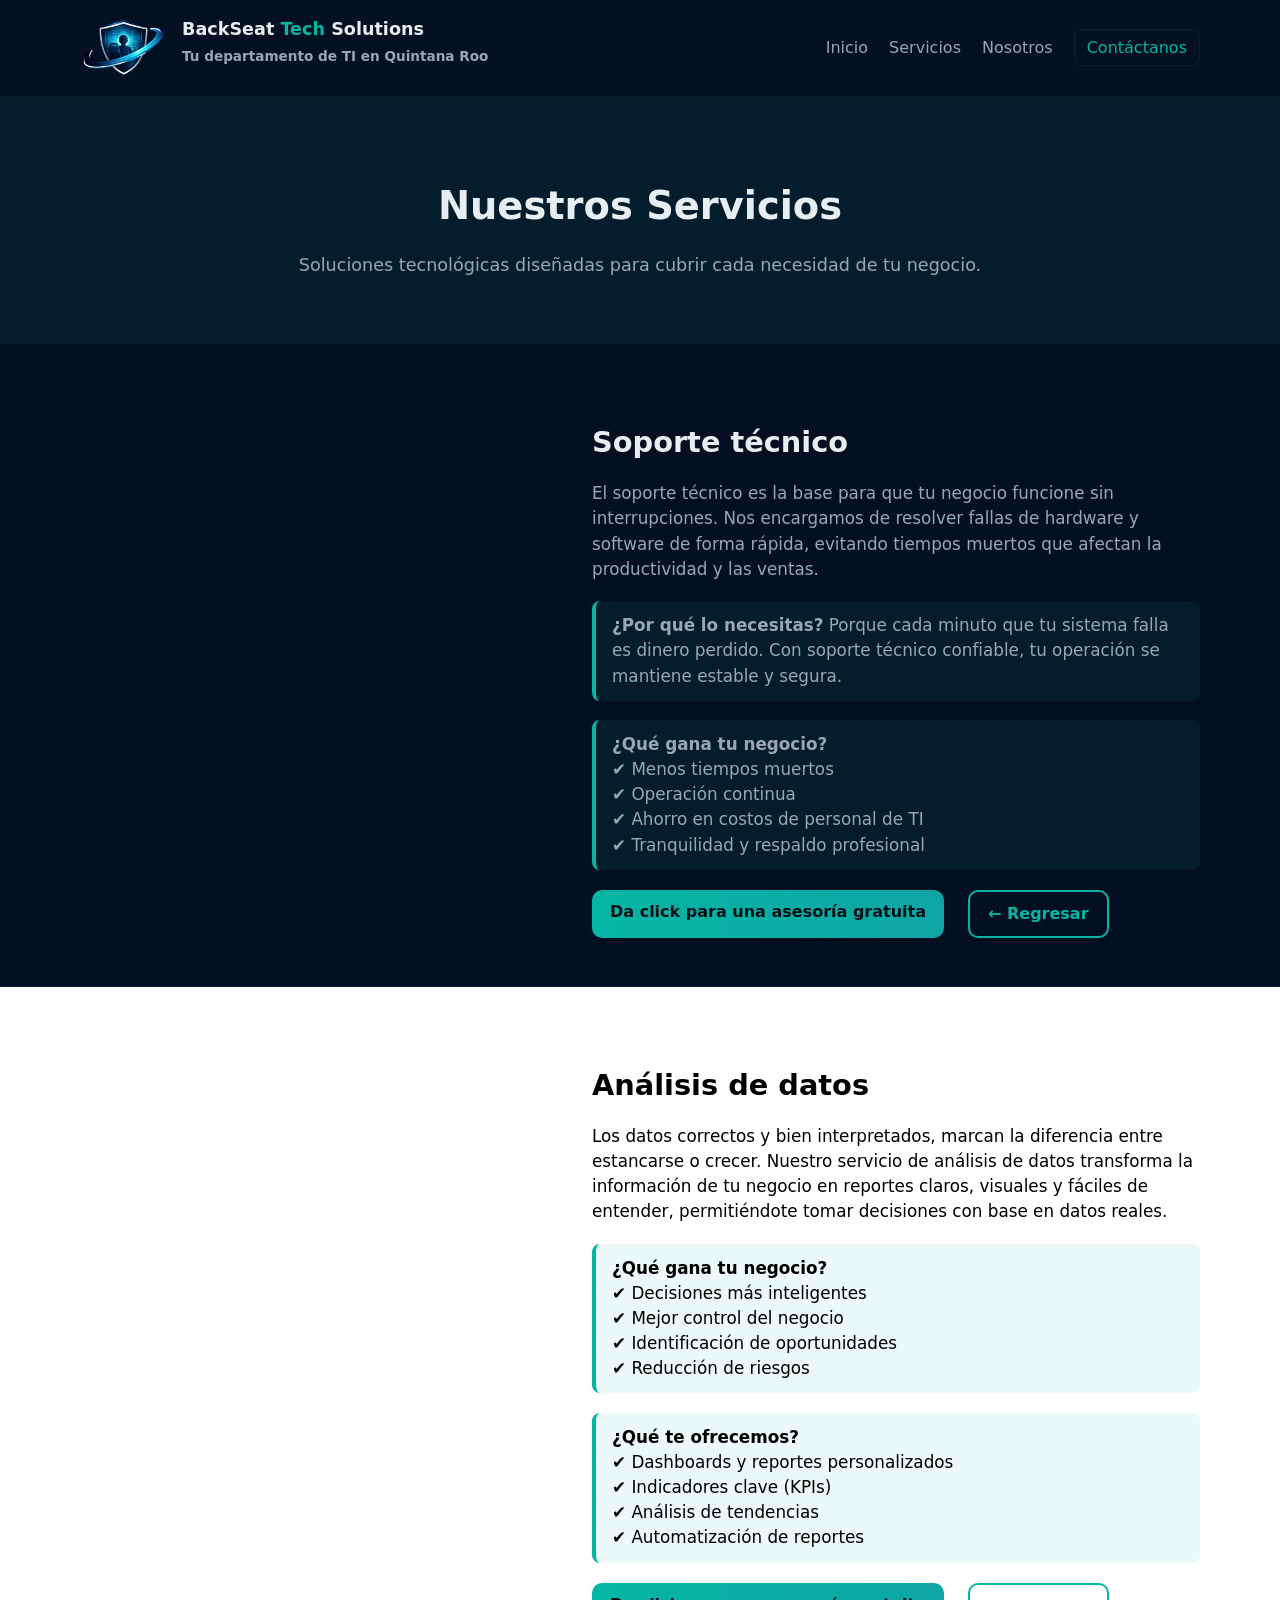
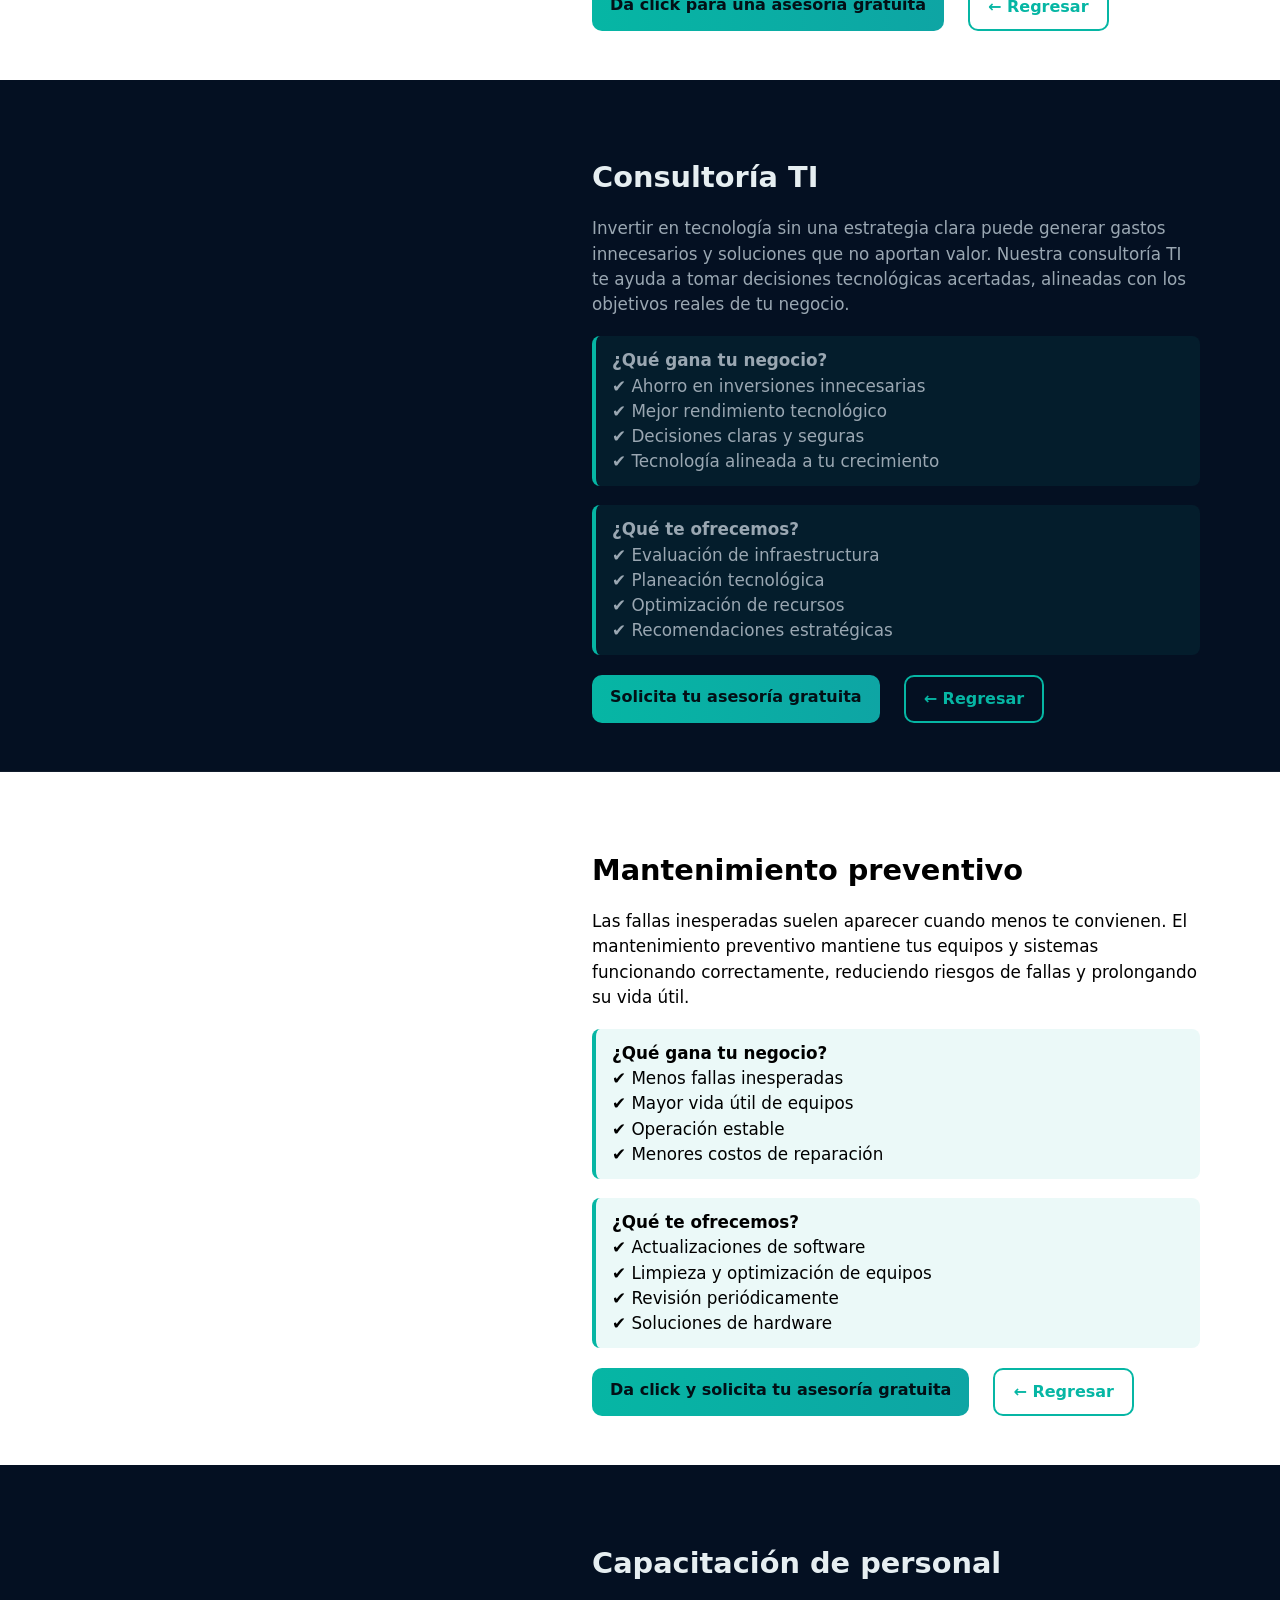
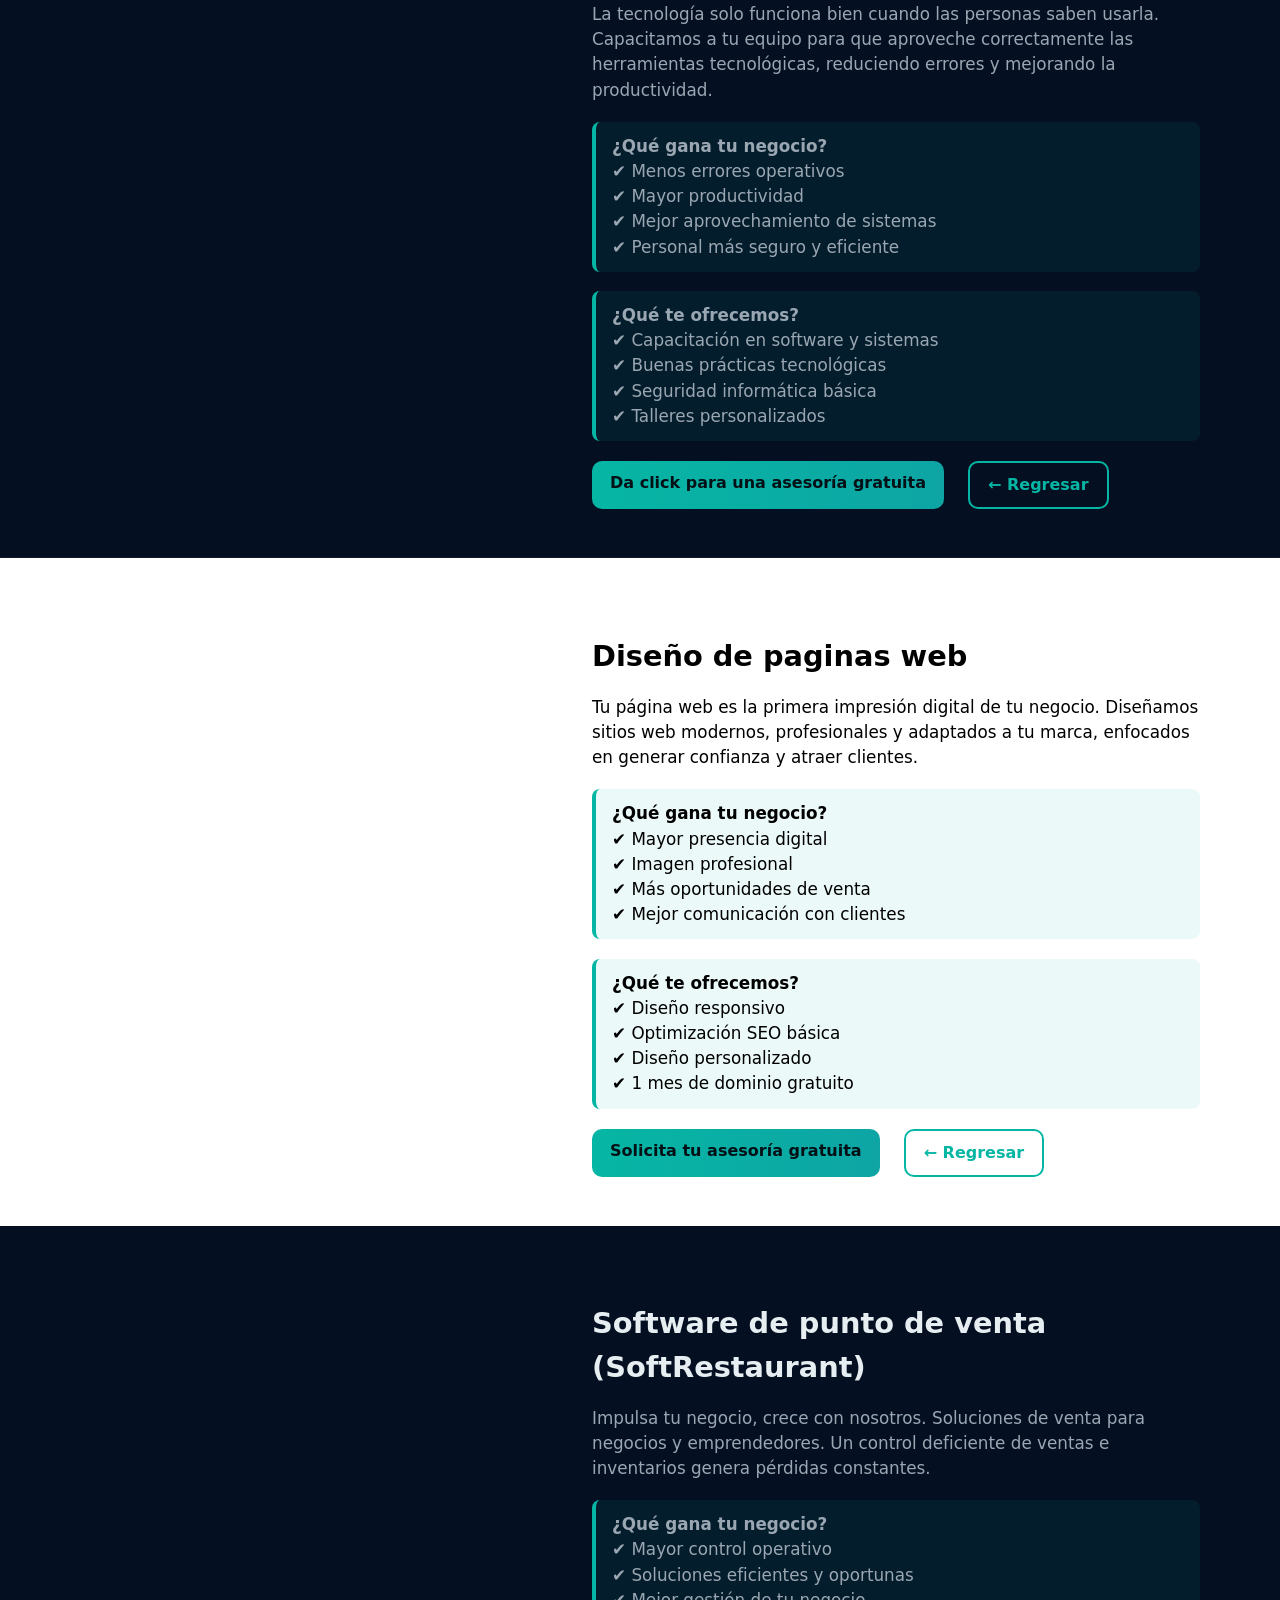
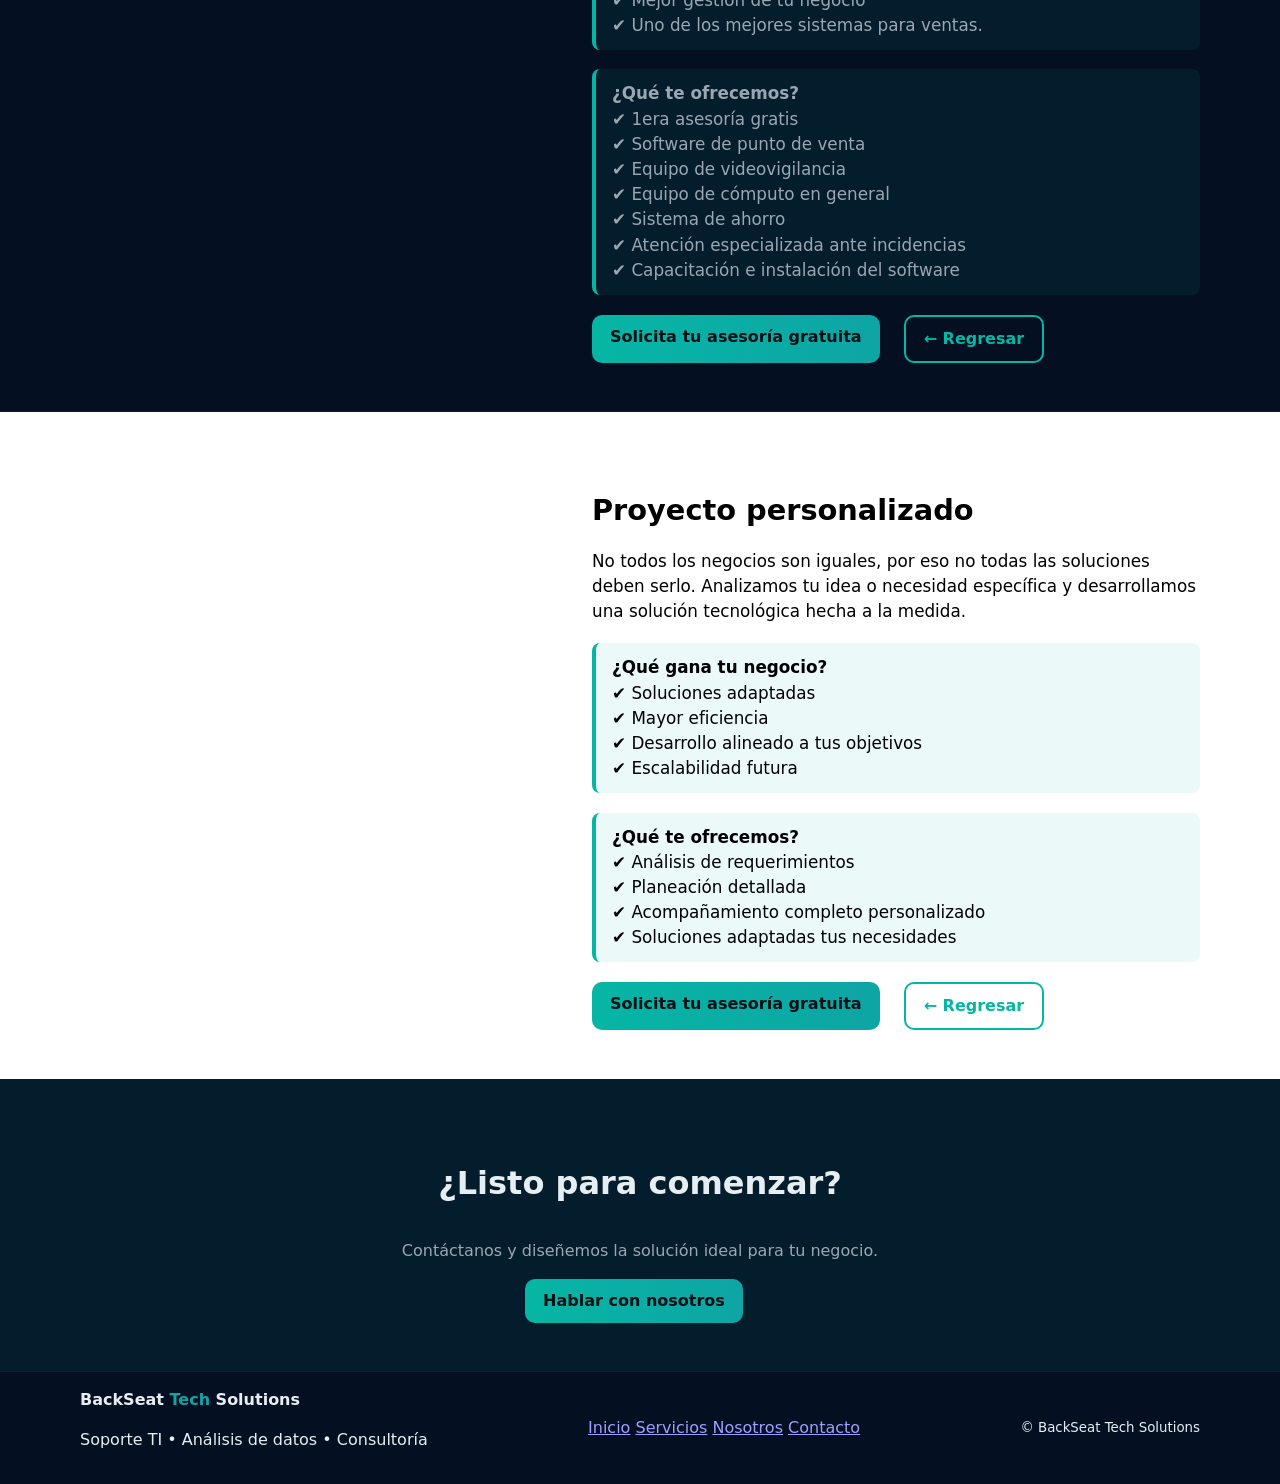
==== servicios.html @ 48ee7fc9 "Subiendo mi pagina web" ====
<!doctype html>
<html lang="es">
<head>
  <meta charset="utf-8" />
  <meta name="viewport" content="width=device-width,initial-scale=1" />
  <title>Servicios | J&B Tecnology Solutions</title>
  <meta name="description" content="Detalle de servicios de J&B Tecnology Solutions." />
  <link rel="stylesheet" href="styles.css" />
  <link rel="stylesheet" href="servicios.css" />
</head>

<body>
  <!-- HEADER (MISMO DISEÑO) -->
  <header class="site-header">
    <div class="container header-inner">
      <div class="logo">
        <img src="Images/Escudo3.png" alt="BackSeat Logo">
      </div>
      <div class="brand">
        <h1>BackSeat<span> Tech</span> Solutions</h1>
        <h3 class="tagline">Tu departamento de TI en Quintana Roo</h3>
      </div>

      <nav class="main-nav">
        <a href="index.html">Inicio</a>
        <a href="index.html#servicios">Servicios</a>
        <a href="index.html#sobre-nosotros">Nosotros</a>
        <a href="index.html#contacto" class="cta">Contáctanos</a>
      </nav>
    </div>
  </header>

  <main>
    <!-- HERO SIMPLE -->
    <section class="services-hero">
      <div class="container">
        <h2>Nuestros Servicios</h2>
        <p>Soluciones tecnológicas diseñadas para cubrir cada necesidad de tu negocio.</p>
      </div>
    </section>

    <!-- SERVICIO -->
    <section id="soporte" class="service-detail">
      <div class="container service-grid">
        <video autoplay muted loop>
          <source src="Images/SO.mp4" type="video/mp4">
        </video>
        <div>
          <h3>Soporte técnico</h3>
          <p>
            El soporte técnico es la base para que tu negocio funcione sin interrupciones.
            Nos encargamos de resolver fallas de hardware y software de forma rápida,
            evitando tiempos muertos que afectan la productividad y las ventas.
          </p>

          <p class="service-benefit">
           <strong>¿Por qué lo necesitas?</strong>  
            Porque cada minuto que tu sistema falla es dinero perdido. Con soporte técnico
            confiable, tu operación se mantiene estable y segura.
          </p>

          <p class="service-benefit">
           <strong>¿Qué gana tu negocio?</strong><br>
            ✔ Menos tiempos muertos<br>
            ✔ Operación continua<br>
            ✔ Ahorro en costos de personal de TI<br>
            ✔ Tranquilidad y respaldo profesional
          </p>

          <div class="service-buttons">
          <a href="https://wa.me/529981968161?text=Hola%20vi%20su%20página%20y%20me%20interesa%20el%20servicio%20de%20Soporte%20TI" class="btn primary">
           Da click para una asesoría gratuita
          </a>

          <a href="index.html#servicios" class="btn secondary">
           ← Regresar
          </a>
          </div>
        </div>
      </div>
    </section>

    <section id="analisis" class="service-detail alt">
      <div class="container service-grid">
        <video autoplay muted loop>
          <source src="Images/A.mp4" type="video/mp4">
        </video>
        <div>
          <h3>Análisis de datos</h3>
          <p class="service-highlight">
            Los datos correctos y bien interpretados, marcan la diferencia entre
            estancarse o crecer. Nuestro servicio de análisis de datos transforma la información de tu negocio
           en reportes claros, visuales y fáciles de entender, permitiéndote tomar
           decisiones con base en datos reales.
          </p>

          <p class="service-benefit">
           <strong>¿Qué gana tu negocio?</strong><br>
           ✔ Decisiones más inteligentes<br>
           ✔ Mejor control del negocio<br>
           ✔ Identificación de oportunidades<br>
           ✔ Reducción de riesgos
          </p>

          <p class="service-benefit">
           <strong>¿Qué te ofrecemos?</strong><br>
           ✔ Dashboards y reportes personalizados<br>
           ✔ Indicadores clave (KPIs)<br>
           ✔ Análisis de tendencias<br>
           ✔ Automatización de reportes
          </p>

          <div class="service-buttons">
          <a href="https://wa.me/529981968161?text=Hola%20vi%20su%20página%20y%20me%20interesa%20el%20servicio%20de%20Analisis%20de%20Datos" class="btn primary">
           Da click para una asesoría gratuita
          </a>

          <a href="index.html#servicios" class="btn secondary">
            ← Regresar
          </a>
          </div>
        </div>
      </div>
    </section>

    <section id="consultoria" class="service-detail ">
      <div class="container service-grid">
        <video autoplay muted loop>
          <source src="Images/CO.mp4" type="video/mp4">
        </video>
        <div>
          <h3>Consultoría TI</h3>
          <p>
            Invertir en tecnología sin una estrategia clara puede generar gastos
            innecesarios y soluciones que no aportan valor. Nuestra consultoría TI te ayuda a tomar decisiones tecnológicas acertadas,
            alineadas con los objetivos reales de tu negocio.
          </p>

          <p class="service-benefit">
            <strong>¿Qué gana tu negocio?</strong><br>
            ✔ Ahorro en inversiones innecesarias<br>
            ✔ Mejor rendimiento tecnológico<br>
            ✔ Decisiones claras y seguras<br>
            ✔ Tecnología alineada a tu crecimiento
          </p>

          <p class="service-benefit">
           <strong>¿Qué te ofrecemos?</strong><br>
           ✔ Evaluación de infraestructura<br>
           ✔ Planeación tecnológica<br>
           ✔ Optimización de recursos<br>
           ✔ Recomendaciones estratégicas
          </p>

          <div class="service-buttons">
          <a href="https://wa.me/529981968161?text=Hola%20vi%20su%20página%20y%20me%20interesa%20el%20servicio%20de%20Consultoria%20TI" class="btn primary">
           Solicita tu asesoría gratuita
          </a>

          <a href="index.html#servicios" class="btn secondary">
            ← Regresar
          </a>
          </div>

        </div>
      </div>
    </section>

    <section id="mantenimiento" class="service-detail alt">
      <div class="container service-grid">
        <video autoplay muted loop>
          <source src="Images/M.mp4" type="video/mp4">
        </video>
        <div>
          <h3>Mantenimiento preventivo</h3>
          <p class="service-highlight">
           Las fallas inesperadas suelen aparecer cuando menos te convienen. El mantenimiento preventivo mantiene tus equipos y sistemas funcionando
           correctamente, reduciendo riesgos de fallas y prolongando su vida útil.
          </p>

          <p class="service-benefit">
           <strong>¿Qué gana tu negocio?</strong><br>
           ✔ Menos fallas inesperadas<br>
           ✔ Mayor vida útil de equipos<br>
           ✔ Operación estable<br>
           ✔ Menores costos de reparación
          </p>

          <p class="service-benefit">
           <strong>¿Qué te ofrecemos?</strong><br>
           ✔ Actualizaciones de software<br>
           ✔ Limpieza y optimización de equipos<br>
           ✔ Revisión periódicamente<br>
           ✔ Soluciones de hardware
          </p>

          <div class="service-buttons">
          <a href="https://wa.me/529981968161?text=Hola%20vi%20su%20página%20y%20me%20interesa%20el%20servicio%20de%20Mantenimiento" class="btn primary">
           Da click y solicita tu asesoría gratuita
          </a>

          <a href="index.html#servicios" class="btn secondary">
            ← Regresar
          </a>
          </div>
        </div>
      </div>
    </section>

    <section id="personal" class="service-detail">
      <div class="container service-grid">
        <video autoplay muted loop>
          <source src="Images/C.mp4" type="video/mp4">
        </video>
        <div>
          <h3>Capacitación de personal</h3>
          <p>
            La tecnología solo funciona bien cuando las personas saben usarla. Capacitamos a tu equipo para que aproveche correctamente las herramientas
            tecnológicas, reduciendo errores y mejorando la productividad.
          </p>
          
          <p class="service-benefit">
           <strong>¿Qué gana tu negocio?</strong><br>
           ✔ Menos errores operativos<br>
           ✔ Mayor productividad<br>
           ✔ Mejor aprovechamiento de sistemas<br>
           ✔ Personal más seguro y eficiente
          </p>

          <p class="service-benefit">
           <strong>¿Qué te ofrecemos?</strong><br>
           ✔ Capacitación en software y sistemas<br>
           ✔ Buenas prácticas tecnológicas<br>
           ✔ Seguridad informática básica<br>
           ✔ Talleres personalizados
          </p>

          <div class="service-buttons">
          <a href="https://wa.me/529981968161?text=Hola%20vi%20su%20página%20y%20me%20interesa%20el%20servicio%20de%20Capacitacion%20de%20Personal" class="btn primary">
           Da click para una asesoría gratuita
          </a>

          <a href="index.html#servicios" class="btn secondary">
            ← Regresar
          </a>

          </div>

        </div>
      </div>
    </section>

    <section id="web" class="service-detail alt">
      <div class="container service-grid">
        <video autoplay muted loop>
          <source src="Images/PW.mp4" type="video/mp4">
        </video>
        <div>
          <h3>Diseño de paginas web</h3>
          <p>
            Tu página web es la primera impresión digital de tu negocio. Diseñamos sitios web modernos, profesionales y adaptados a tu marca,
            enfocados en generar confianza y atraer clientes.
          </p>

          <p class="service-benefit">
           <strong>¿Qué gana tu negocio?</strong><br>
           ✔ Mayor presencia digital<br>
           ✔ Imagen profesional<br>
           ✔ Más oportunidades de venta<br>
           ✔ Mejor comunicación con clientes
          </p>

          <p class="service-benefit">
           <strong>¿Qué te ofrecemos?</strong><br>
           ✔ Diseño responsivo<br>
           ✔ Optimización SEO básica<br>
           ✔ Diseño personalizado<br>
           ✔ 1 mes de dominio gratuito
          </p>

          <div class="service-buttons">
          <a href="https://wa.me/529981968161?text=Hola%20vi%20su%20página%20y%20me%20interesa%20el%20servicio%20de%20Diseño%20Web" class="btn primary">
           Solicita tu asesoría gratuita
          </a>

          <a href="index.html#servicios" class="btn secondary">
            ← Regresar
          </a>
          </div>
          
        </div>
      </div>
    </section>

    <section id="softrestaurant" class="service-detail">
      <div class="container service-grid">
        <video autoplay muted loop>
          <source src="Images/S.mp4" type="video/mp4">
        </video>
        <div>
          <h3>Software de punto de venta (SoftRestaurant)</h3>
          <p>
            Impulsa tu negocio, crece con nosotros. Soluciones de venta para negocios y emprendedores.
            Un control deficiente de ventas e inventarios genera pérdidas constantes.
          </p>

          <p class="service-benefit">
           <strong>¿Qué gana tu negocio?</strong><br>
           ✔ Mayor control operativo<br>
           ✔ Soluciones eficientes y oportunas<br>
           ✔ Mejor gestión de tu negocio<br>
           ✔ Uno de los mejores sistemas para ventas.
          </p>

          <p class="service-benefit">
           <strong>¿Qué te ofrecemos?</strong><br>
           ✔ 1era asesoría gratis<br>
           ✔ Software de punto de venta<br>
           ✔ Equipo de videovigilancia<br>
           ✔ Equipo de cómputo en general<br>
           ✔ Sistema de ahorro<br>
           ✔ Atención especializada ante incidencias<br>
           ✔ Capacitación e instalación del software
          </p>

          <div class="service-buttons">
          <a href="https://wa.me/529981968161?text=Hola%20vi%20su%20página%20y%20me%20interesa%20el%20servicio%20de%20SoftRestaurant" class="btn primary">
            Solicita tu asesoría gratuita
          </a>

          <a href="index.html#servicios" class="btn secondary">
            ← Regresar
          </a>
          </div>


          
        </div>
      </div>
    </section>

    <section id="proyecto" class="service-detail alt">
      <div class="container service-grid">
        <video autoplay muted loop>
          <source src="Images/PP.mp4" type="video/mp4">
        </video>
        <div>
          <h3>Proyecto personalizado</h3>
          <p>
            No todos los negocios son iguales, por eso no todas las soluciones deben serlo. 
            Analizamos tu idea o necesidad específica y desarrollamos una solución
            tecnológica hecha a la medida.
          </p>

          <p class="service-benefit">
           <strong>¿Qué gana tu negocio?</strong><br>
           ✔ Soluciones adaptadas<br>
           ✔ Mayor eficiencia<br>
           ✔ Desarrollo alineado a tus objetivos<br>
           ✔ Escalabilidad futura
          </p>

          <p class="service-benefit">
           <strong>¿Qué te ofrecemos?</strong><br>
           ✔ Análisis de requerimientos<br>
           ✔ Planeación detallada<br>
           ✔ Acompañamiento completo personalizado<br>
           ✔ Soluciones adaptadas tus necesidades
          </p>

          <div class="service-buttons">
          <a href="https://wa.me/529981968161?text=Hola%20vi%20su%20página%20y%20me%20interesa%20el%20servicio%20de%20Proyecto%20Personalizado" class="btn primary">
           Solicita tu asesoría gratuita
          </a>

          <a href="index.html#servicios" class="btn secondary">
            ← Regresar
          </a>
          </div>
          
        </div>
      </div>
    </section>

    <!-- Puedes seguir copiando esta estructura para los demás servicios -->

    <section class="cta-final">
      <div class="container">
        <h3>¿Listo para comenzar?</h3>
        <p>Contáctanos y diseñemos la solución ideal para tu negocio.</p>
        <a href="index.html#contacto" class="btn primary">Hablar con nosotros</a>
      </div>
    </section>
  </main>

  <!-- FOOTER -->
  <footer class="site-footer">
    <div class="container footer-grid">
      <div>
        <strong>BackSeat <span class="word">Tech</span> Solutions</strong>
        <p>Soporte TI • Análisis de datos • Consultoría</p>
      </div>
      <nav>
        <a href="index.html">Inicio</a>
        <a href="index.html#servicios">Servicios</a>
        <a href="index.html#sobre-nosotros">Nosotros</a>
        <a href="index.html#contacto">Contacto</a>
      </nav>
      <small>© <span id="year"></span> BackSeat Tech Solutions</small>
    </div>
  </footer>

  <script src="scripts.js"></script>
</body>
</html>
---- styles.css ----
:root{
  --bg: #0b1220;
  --muted: #9aa7b2;
  --accent: #06b6a4;
  --accent-2: #0ea5a4;
  --card: #071022;
  --glass: rgba(255,255,255,0.05);
  --max-width: 1120px;
  --radius: 12px;
  --gap: 1.25rem;
  font-family: Inter, ui-sans-serif, system-ui, -apple-system, "Segoe UI", Roboto;
  color-scheme: dark;
}

*{box-sizing:border-box}
html,body{height:100%}
body{
  margin:0;
  background: #041022;
  color:#e6eef1;
  line-height:1.5;
}

.container{
  width:min(94%,var(--max-width));
  margin:0 auto;
}


/* HEADER */
.site-header{
  position:sticky;
  top:0; z-index:50;
  backdrop-filter:blur(6px);
  background:rgba(7,16,34,0.5);
  border-bottom:1px solid rgba(255,255,255,0.03);
}
.header-inner{
  display:flex; 
  align-items:center;
  padding:1rem 0;
  gap: 12px;
}



.brand{
  display:flex;
  flex-direction:column;
  justify-content:center;
}
.brand h1{margin:0;font-size:1.1rem}
.brand h1 span{color:var(--accent)}
.tagline{margin-top:4px;color:var(--muted);font-size:0.85rem}

.logo img{
  width: 90px;      /* tamaño del logo */
  height: auto;
  display: block;
}

.logo{
  display: flex;
  align-items: center;
}
.brand{
  display:flex;
  flex-direction:column;
  justify-content:center;
}

/* NAV */
.main-nav{
  margin-left: auto;
}
.main-nav a{
  color:var(--muted);
  text-decoration:none;
  margin-left:1rem;
  font-size:1rem;
  transition: all 0.25s ease;
}
.main-nav a.cta{
  padding:8px 12px; border-radius:8px;
  border:1px solid rgba(255,255,255,0.06);
  color:var(--accent);
  transition: all 0.25s ease;
}
.main-nav a:hover{
  color: var(--accent);
  transform: translateY(-1px);
}
.main-nav a.cta:hover{
  background: linear-gradient(90deg,var(--accent),var(--accent-2));
  color:#031016;
  border-color: transparent;
  transform: translateY(-2px);
  box-shadow: 0 8px 20px rgba(6,182,164,0.35);
}

/* HERO */


.hero{
  position:relative;
  height:85vh;
  display:flex;
  align-items:center;
  justify-content:center;
  overflow:hidden;
  border-bottom:1px solid rgba(255,255,255,0.05);
}



.hero-image {
  position: absolute;
  top: 0;
  left: 0;
  width: 100%;
  height: 100%;
  object-fit: cover;
  z-index: -1;
  filter: brightness(0.45);
}

/* CUADRO TRANSPARENTE */
.hero-center{
  display:flex;
  justify-content:center;
  width:100%;
}

.hero-box{
  max-width:650px;
  padding:2rem;
  background:rgba(0,0,0,0.35);
  backdrop-filter:blur(10px);
  border-radius:16px;
  border:1px solid rgba(255,255,255,0.08);
  text-align:center;
}

.hero-box h2{
  font-size:2.2rem;
  margin:0 0 1rem;
}

.hero-box p{
  color:var(--muted);
  font-size:1.2rem;
  margin-bottom:1.5rem;
}

/* BOTONES */
.btn{
  padding:10px 18px;
  border-radius:10px;
  text-decoration:none;
  font-weight:600;
  cursor:pointer;
  display:inline-block;
  transition: all 0.25s ease;
}

.btn.primary{
  background:linear-gradient(90deg,var(--accent),var(--accent-2));
  color:#031016;
  margin-right:0.75rem;
}

.btn.ghost{
  background:transparent;
  border:1px solid rgba(255,255,255,0.15);
  color:var(--muted);
}

/* HOVER BOTÓN PRINCIPAL */
.btn.primary:hover{
  transform: translateY(-3px) scale(1.03);
  box-shadow: 0 10px 25px rgba(6,182,164,0.35);
}

/* HOVER BOTÓN GHOST */
.btn.ghost:hover{
  transform: translateY(-3px);
  border-color: white;
  color: white;
  background: rgba(255,255,255,0.05);
}

/* SECCIONES GENERALES */
.section{
  padding:1.25rem 0;border-top:0px solid rgba(255,255,255,0.02)
}
.section-title{
  font-size:1.7rem;margin-bottom:0.25rem
}
.section-lead{
  color:var(--muted);margin-bottom:1.5rem
}




/* CARDS */

.cards-grid{
  
  display:grid;
  grid-template-columns:repeat(auto-fit,minmax(220px,1fr));
  gap:1rem;
}
.card{
  background:rgba(255,255,255,0.03);
  padding:1rem; border-radius:12px;
  border:1px solid rgba(255,255,255,0.05);
}
.card p{
  color:var(--muted)
}

.card-image{
  width: 100%;
  height: 140px;          /* espacio reservado para la imagen */
  background: rgba(255,255,255,0.04);
  border-radius: 8px;
  margin-bottom: 0.75rem;
  overflow: hidden;
}

.card-image img{
  width: 100%;
  height: 100%;
  object-fit: cover;
}

/* BOTÓN EN TARJETAS */
.btn-card{
  padding:8px 14px;
  border-radius:8px;
  font-size:0.9rem;
  font-weight:600;
  text-decoration:none;
  border:1px solid rgba(255,255,255,0.15);
  color:white;
  background:transparent;
  transition:all 0.2s ease;
  display:inline-flex;
  align-items:center;
  justify-content:center;
}
.btn-card:hover{
  background: linear-gradient(90deg,var(--accent),var(--accent-2));
  color:#031016;
  border-color: transparent;
}

.card-buttons{
  display:flex;
  gap:10px;
  margin-top:10px;
}


.card{
  transition:transform .25s ease, box-shadow .25s ease;
}

.card:hover{
  transform:translateY(-6px);
  box-shadow:0 12px 30px rgba(0,0,0,.35);
}

#loader{
  position:fixed;
  top:0;
  left:0;
  width:100%;
  height:100%;
  background:#0b0b0b;
  display:flex;
  justify-content:center;
  align-items:center;
  z-index:9999;
  transition:opacity 0.8s ease;
}

#loader.hidden{
  opacity:0;
  pointer-events:none;
}

#loader-canvas{
  width:100%;
  height:100%;
}





/* ABOUT */
.about{
    background-color: white;
    color: black;
    padding-left: 2rem;
    padding-right: 2rem;
    display: flex;
    flex-direction: column;
    gap: 40px;
}


.izq{
    width: 100%;
}

.izq img{
    width: 400%;
    max-width: 450px;
    height: auto;
    border-radius: 12px;
    object-fit: cover;
}

.about-text {
    
    width: 100%;     
    color: black;
    font-size: 1.3rem;
    line-height: 1.6;
    text-align: justify;

}
.about-grid{
    display:grid;
    grid-template-columns:1fr 2fr;
    gap:20rem;
    align-items: right;
}
.cta-box{
  color: white;
  background:var(--card);
  padding:1rem;
  border-radius:12px;
  border:1px solid rgba(255, 255, 255, 0.916);
}

/* VALUES */
.values{
  background-color: white;
  color: black;
}

.title{
  text-align: center;
  color: black;

}

.values-grid {
  display: grid;
  grid-template-columns: repeat(auto-fill, minmax(220px, 1fr));
  gap: 30px;
  margin-top: 30px;
}

.value-item {
  text-align: justify;
  padding: 20px;
}

.icon-circle {
  width: 110px;
  height: 110px;
  border-radius: 100%;
  overflow: hidden;
  margin: 0 auto 15px auto;
  display: flex;
  justify-content: center;
  align-items: center;
  background: #e5e5e5; /* color de fondo del círculo */
  box-shadow: 0 0 10px rgba(0,0,0,0.15);
}

.icon-circle img {
  width: 70%;
  height: 70%;
  object-fit: contain;
}

.values-grid p {
  text-align: center;
  font-size: 20px;
  line-height: 1.4;
}

/* CONTACT */
.contact-grid{
  display:grid;
  grid-template-columns:1fr 420px;
  gap:1.2rem;
}

.contact-info p{
  margin-bottom: 25px;
}  

.contact-list {
  margin-bottom: 25px;  /* Aumenta espacio debajo de Email/WhatsApp/Ubicación */
  padding-left: 0;     /* quita padding por defecto */
  margin-left: 0;  
}
.contact-list li {
  color: var(--muted);
  display: flex;
  align-items: center;
  gap: 8px; /* espacio entre ícono y texto */
  margin-bottom: 10px;
  list-style: none;    /* quita cualquier viñeta oculta */
  padding-left: 0;     
  margin-left: 0;
}

.contact-list .icon {
  width: 30px;
  height: 30px;
  opacity: 0.85; /* más elegante */
}


.contact-form{
  background:white;
  padding:1rem;
  border-radius:12px;
  border:1px solid black;
  color: black;
}



.contact-form input,
.contact-form select,
.contact-form textarea{
  width:100%;
  padding:12px;
  border-radius:8px;
  background:transparent;
  border:1px solid black;
  color:inherit;
  margin-bottom: 3px;
}

.form-actions{
  display:flex;
  gap:0.6rem;
  margin-top:1rem;
  
}

.word {
  color:  #0ea5a4; /* o el color que quieras */
}




/* FOOTER */
.site-footer{
  padding:1rem 0;
  border-top:1px solid rgba(255,255,255,0.05);
}
.footer-grid{
  display:flex;
  align-items:center;
  justify-content:space-between;
}

.word {
  color:  #0ea5a4; /* o el color que quieras */
}


/* =====================
   TOAST MENSAJE FORM
===================== */

.toast {
  position: fixed;
  bottom: 24px;
  right: 24px;
  background: #111827;
  color: #fff;
  padding: 14px 20px;
  border-radius: 12px;
  box-shadow: 0 10px 25px rgba(0,0,0,.25);
  opacity: 0;
  transform: translateY(20px);
  transition: all .4s ease;
  z-index: 9999;
  font-size: 0.95rem;
  max-width: 320px;
}

.toast.show {
  opacity: 1;
  transform: translateY(0);
}

.toast.success {
  background: linear-gradient(90deg, #16a34a, #22c55e);
}

.toast.error {
  background: linear-gradient(90deg, #dc2626, #ef4444);
}

.whatsapp-container{
  position: fixed;
  bottom: 25px;
  right: 25px;
  display: flex;
  align-items: center;
  gap: 10px;
  z-index: 999;
}

.whatsapp-message{
  background:#1f2937;
  color:white;
  padding:10px 14px;
  border-radius:10px;
  font-size:14px;
  box-shadow:0 4px 10px rgba(0,0,0,0.2);
  opacity:0;
  transform:translateX(20px);
  transition:all 0.3s ease;
}

.whatsapp-container:hover .whatsapp-message{
  opacity:1;
  transform:translateX(0);
}

.whatsapp-float{
  width:60px;
  height:60px;
  background:#25D366;
  border-radius:50%;
  display:flex;
  align-items:center;
  justify-content:center;
  box-shadow:0 4px 10px rgba(0,0,0,0.3);
  transition:transform 0.2s ease;
}

.whatsapp-float:hover{
  transform:scale(1.1);
}

.whatsapp-float img{
  width:32px;
}

.video-modal{
  display:none;
  position:fixed;
  top:0;
  left:0;
  width:100%;
  height:100%;
  background:rgba(0,0,0,0.8);
  justify-content:center;
  align-items:center;
  z-index:9999;
}

.video-modal.active{
  display:flex;
}

.video-content{
  width:70%;
  max-width:900px;
  position:relative;
}

.video-content video{
  width:100%;
  border-radius:10px;
}

.cerrar-video{
  position:absolute;
  top:-35px;
  right:0;
  font-size:30px;
  color:white;
  cursor:pointer;
}
/* =======================
   MOBILE MEJORADO
======================= */
@media (max-width: 768px) {

  /* HEADER MÁS LIMPIO */
  .header-inner {
    flex-direction: column;
    text-align: center;
    gap: 12px;
  }

  .main-nav {
    display: flex;
    flex-wrap: wrap;
    justify-content: center;
    gap: 10px;
  }

  .main-nav a {
    margin: 0;
    font-size: 0.85rem;
  }

  /* HERO AJUSTADO */
  .hero {
    height: auto;
    min-height: 70vh;
    padding: 3rem 0;
  }

  .hero-box {
    padding: 1.2rem;
  }

  .hero-box h2 {
    font-size: 1.5rem;
  }

  .hero-box p {
    font-size: 0.95rem;
  }

  /* BOTONES MEJORADOS */
  .hero-ctas {
    display: flex;
    flex-direction: column;
    gap: 10px;
  }

  .btn {
    width: 100%;
    text-align: center;
  }

  /* CARDS EN COLUMNA */
  .cards-grid {
    grid-template-columns: 1fr;
  }

  .card {
    display: flex;
    flex-direction: column;
    justify-content: space-between;
  }

  .card .btn-card {
    margin-top: 8px;
  }

  /* ABOUT FIX */
  .about {
    padding: 2rem 1rem;
  }

  .about-grid {
    grid-template-columns: 1fr;
    gap: 2rem;
  }

  .izq img {
    width: 100%;
    max-width: 100%;
  }

  .about-text {
    font-size: 1rem;
    text-align: left;
  }

  /* VALUES */
  .values-grid {
    grid-template-columns: 1fr;
  }

  /* CONTACT */
  .contact-grid {
    grid-template-columns: 1fr;
  }

  .contact-form {
    margin-top: 1rem;
  }

  .contact-form input,
  .contact-form select,
  .contact-form textarea {
    margin-bottom: 10px;
  }

  /* FOOTER */
  .footer-grid {
    flex-direction: column;
    gap: 12px;
    text-align: center;
  }

  /* VIDEO MODAL */
  .video-content {
  width: 95%;
  max-width: 100%;
}

  .cerrar-video {
    top: -25px;
    font-size: 26px;
  }

  /* WHATSAPP */
  .whatsapp-float {
    width: 50px;
    height: 50px;
  }

  .whatsapp-float img {
    width: 26px;
  }

  .whatsapp-message {
    display: none;
  }

  

}
---- servicios.css ----
/* HERO SERVICIOS */
.services-hero {
  padding: 3rem 0;
  background: rgba(6,182,164,0.08);
  text-align: center;
}

.services-hero h2 {
  font-size: 2.4rem;
  margin-bottom: 0.5rem;
}

.services-hero p {
  color: var(--muted);
  font-size: 1.1rem;
}

/* SECCIÓN DE SERVICIO */
.service-detail {
  padding: 3rem 0;
  border-bottom: 1px solid rgba(255,255,255,0.05);
}

.service-detail.alt {
  background: white;
  color: black;
}

.service-detail.alt p {
  
  color: black;
}

.service-detail.alt ul li {
  
  color: black;
}

.service-highlight {
  font-size: 1.15rem;
  color: #e6eef1;
  margin-bottom: 1rem;
}

.service-benefit {
  background: rgba(6,182,164,0.08);
  border-left: 4px solid var(--accent);
  padding: 0.75rem 1rem;
  margin: 1.2rem 0;
  border-radius: 8px;
}

.service-close {
  margin-top: 1rem;
  font-weight: 500;
}

.service-grid {
  display: grid;
  grid-template-columns: 480px 1fr;
  gap: 2rem;
  align-items: center;
}

.service-grid video{
  width: 100%;
  height: 420px;
  border-radius: 14px;
  object-fit: cover;
}
.service-grid img {
  
  width: 100%;
  border-radius: 14px;
  object-fit: cover;
}

.service-grid h3 {
  font-size: 1.8rem;
  margin-bottom: 0.5rem;
}

.service-grid p {
  color: var(--muted);
  margin-bottom: 1rem;
  font-size: 1.05rem;
}

.service-grid ul {
  padding-left: 1.2rem;
}

.service-grid li {
  margin-bottom: 0.4rem;
  color: #cfe9e7;
}

/* CTA FINAL */
.cta-final {
  padding: 3rem 0;
  text-align: center;
  background: rgba(6,182,164,0.08);
}

.cta-final h3 {
  font-size: 2rem;
}

.cta-final p {
  color: var(--muted);
  margin-bottom: 1rem;
}

/* RESPONSIVE */
@media (max-width: 900px) {
  .service-grid {
    grid-template-columns: 1fr;
    text-align: center;
  }

  .service-grid ul {
    text-align: left;
  }
}

.service-buttons{
  display:flex;
  gap:12px;
  margin-top:20px;
  flex-wrap:wrap;
}

.btn.secondary{
  background:transparent;
  border:2px solid var(--accent);
  color:var(--accent);
}

.btn.secondary:hover{
  background:rgba(0,0,0,0.05);
}
/* RESPONSIVE MÓVIL (≤600px) */
@media (max-width: 600px) {

  /* HERO */
  .services-hero h2 {
    font-size: 1.8rem;
  }

  .services-hero p {
    font-size: 1rem;
  }

  /* SECCIONES */
  .service-detail {
    padding: 2rem 0;
  }

  /* GRID */
  .service-grid {
    gap: 1.5rem;
  }

  /* IMAGENES */
  .service-grid img,
  .service-grid video {
    margin-top: 0;       /* elimina margen negativo */
    max-height: 220px;   /* evita que se desborde */
    width: 100%;
    object-fit: cover;
  }

  /* TITULOS Y TEXTOS */
  .service-grid h3 {
    font-size: 1.4rem;
  }

  .service-grid p,
  .service-highlight,
  .service-benefit {
    font-size: 1rem;
  }

  /* UL LISTAS */
  .service-grid ul {
    padding-left: 1rem;
    text-align: left;
  }

  .service-grid li {
    font-size: 0.95rem;
  }

  /* CTA FINAL */
  .cta-final h3 {
    font-size: 1.6rem;
  }

  .cta-final p {
    font-size: 0.95rem;
  }
}

/* =========================
   RESPONSIVE TABLET (≤900px)
========================= */
@media (max-width: 900px) {

  .service-grid {
    grid-template-columns: 1fr;
    text-align: center;
  }

  .service-grid ul {
    text-align: left;
  }

  .service-buttons {
    justify-content: center;
  }
}


/* =========================
   RESPONSIVE MOBILE (≤600px)
========================= */
@media (max-width: 600px) {

  /* CONTENEDOR */
  .container {
    width: 92%;
  }

  /* HERO */
  .services-hero {
    padding: 2rem 0;
  }

  .services-hero h2 {
    font-size: 1.6rem;
  }

  .services-hero p {
    font-size: 0.95rem;
  }

  /* SECCIONES */
  .service-detail {
    padding: 2rem 0;
  }

  /* GRID */
  .service-grid {
    gap: 1.2rem;
  }

  /* IMÁGENES Y VIDEO */
  .service-grid img,
  .service-grid video {
    width: 100%;
    max-height: 200px;
    border-radius: 10px;
    object-fit: cover;
  }

  /* TEXTOS */
  .service-grid h3 {
    font-size: 1.3rem;
  }

  .service-grid p {
    font-size: 0.95rem;
  }

  .service-highlight {
    font-size: 0.95rem;
  }

  .service-benefit {
    font-size: 0.95rem;
  }

  /* LISTAS */
  .service-grid ul {
    padding-left: 1rem;
  }

  .service-grid li {
    font-size: 0.9rem;
  }

  /* BOTONES */
  .service-buttons {
    flex-direction: column;
    gap: 10px;
  }

  .service-buttons .btn {
    width: 100%;
    text-align: center;
  }

  /* CTA FINAL */
  .cta-final {
    padding: 2rem 0;
  }

  .cta-final h3 {
    font-size: 1.4rem;
  }

  .cta-final p {
    font-size: 0.9rem;
  }
}
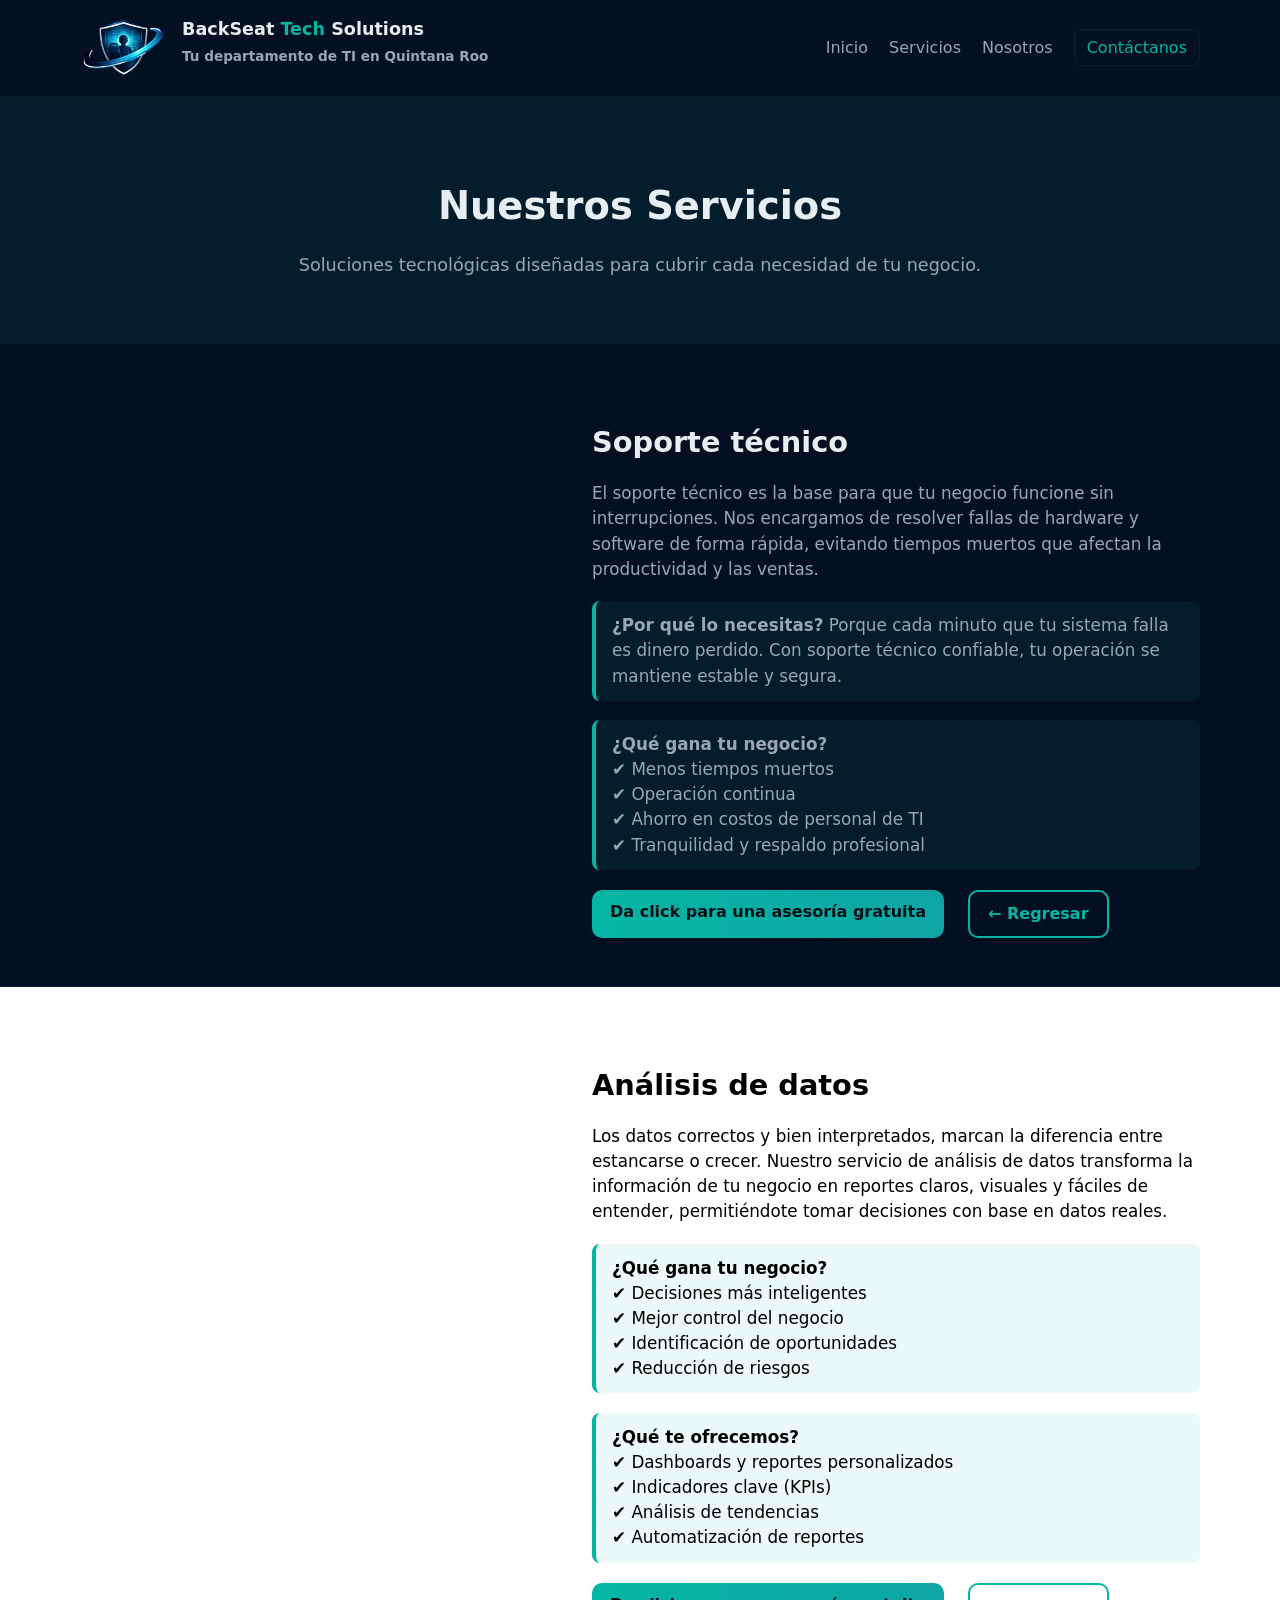
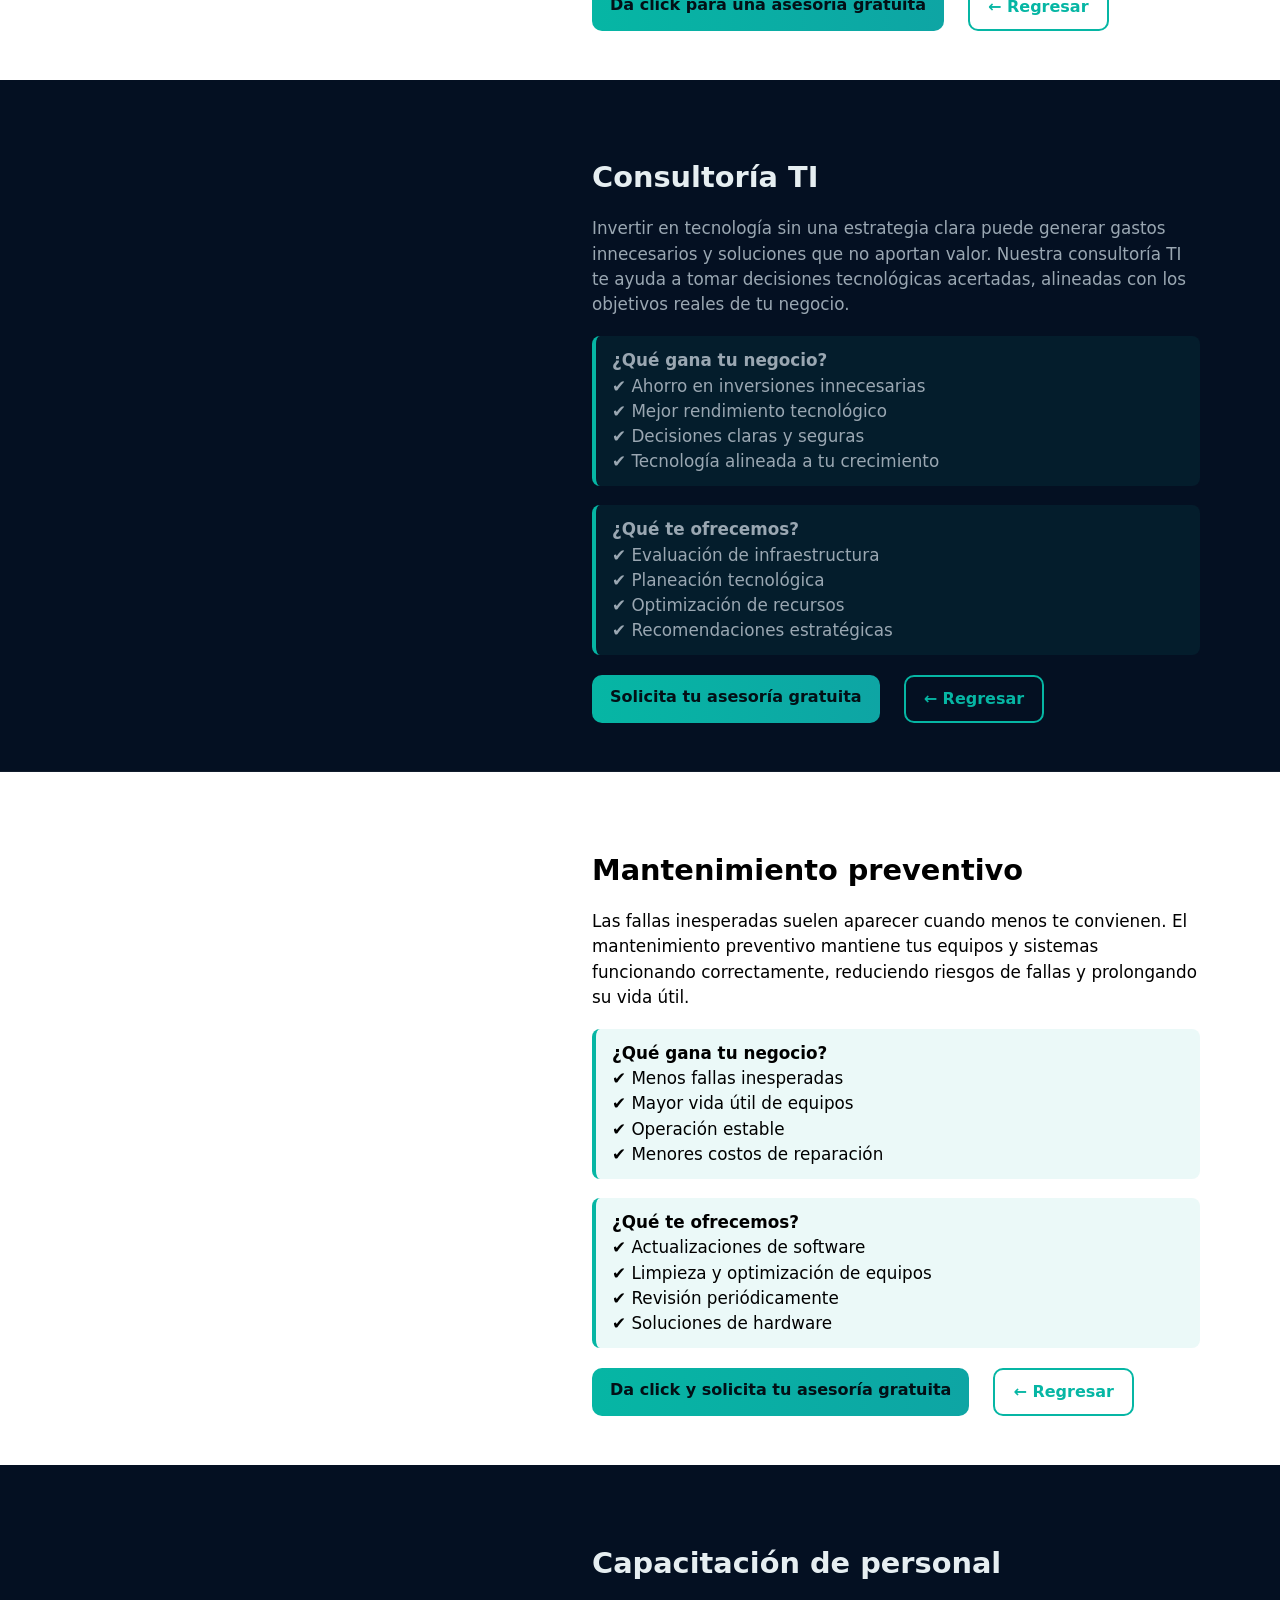
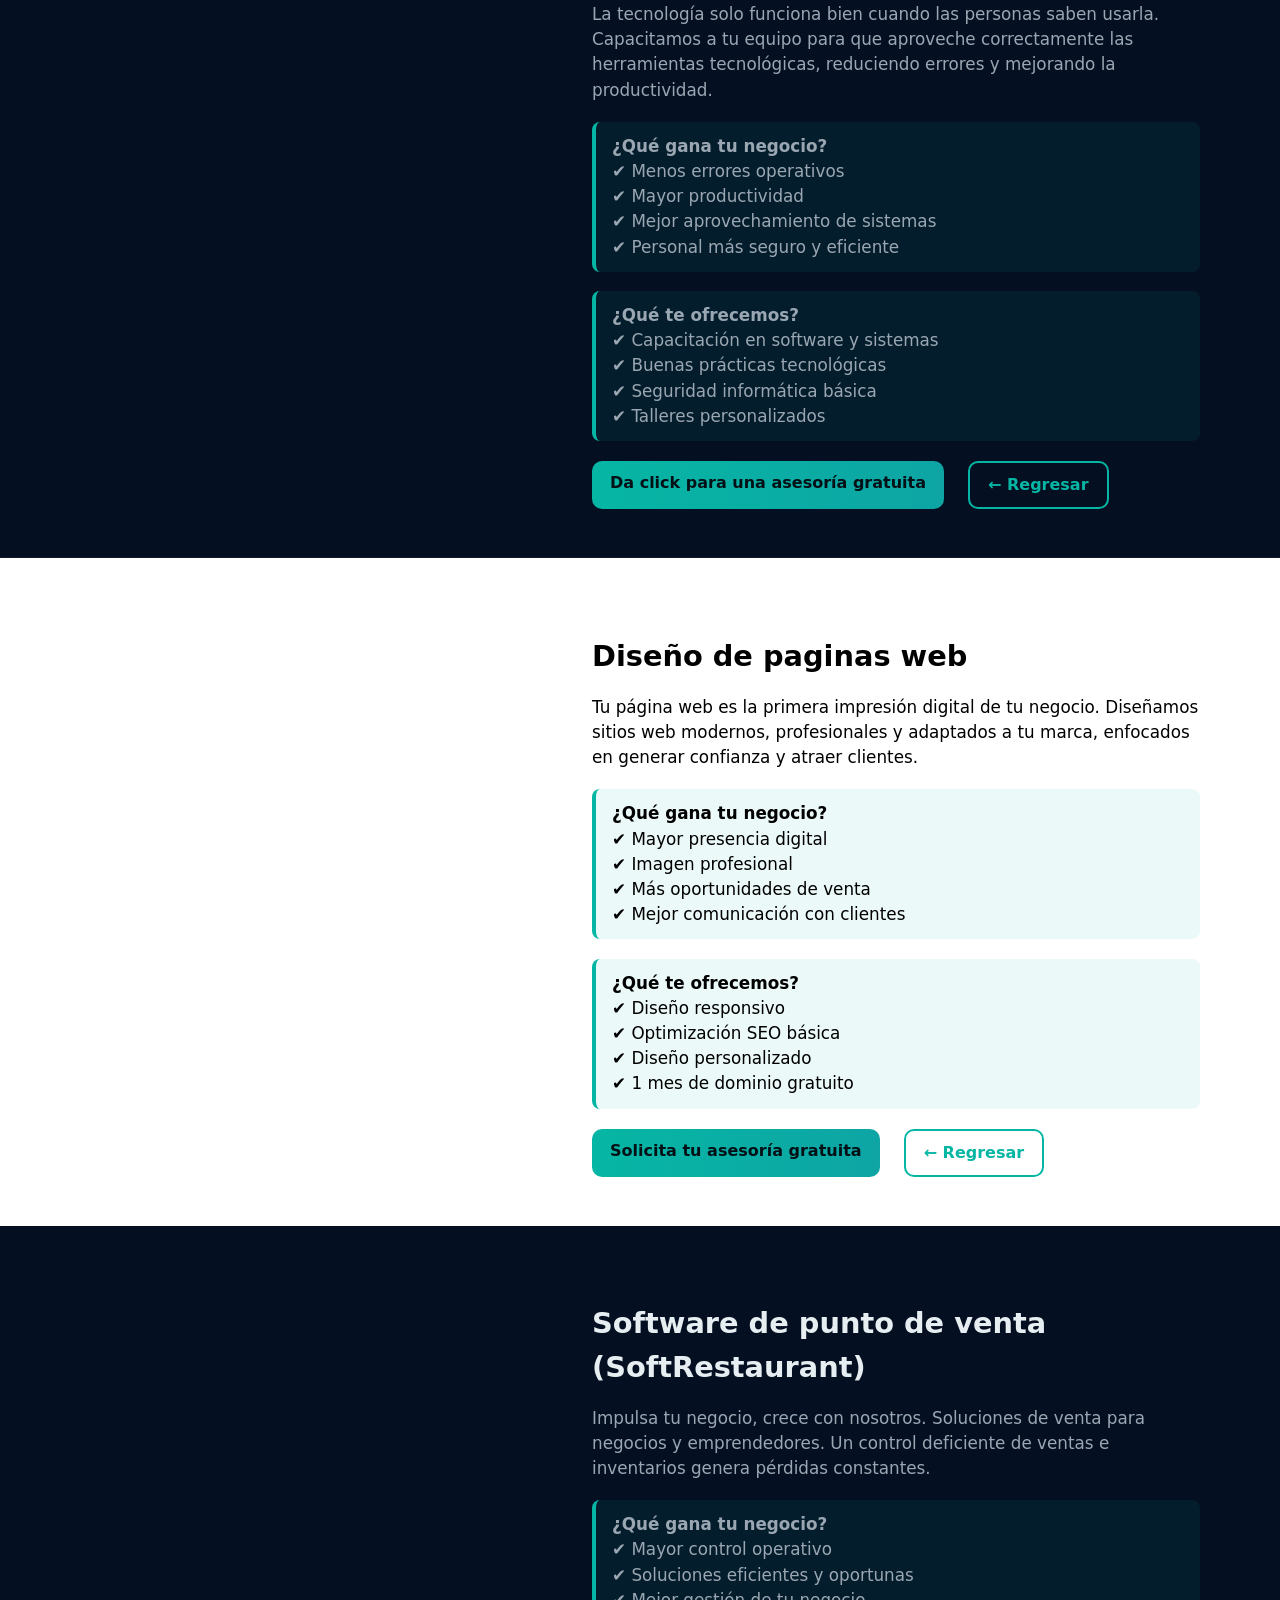
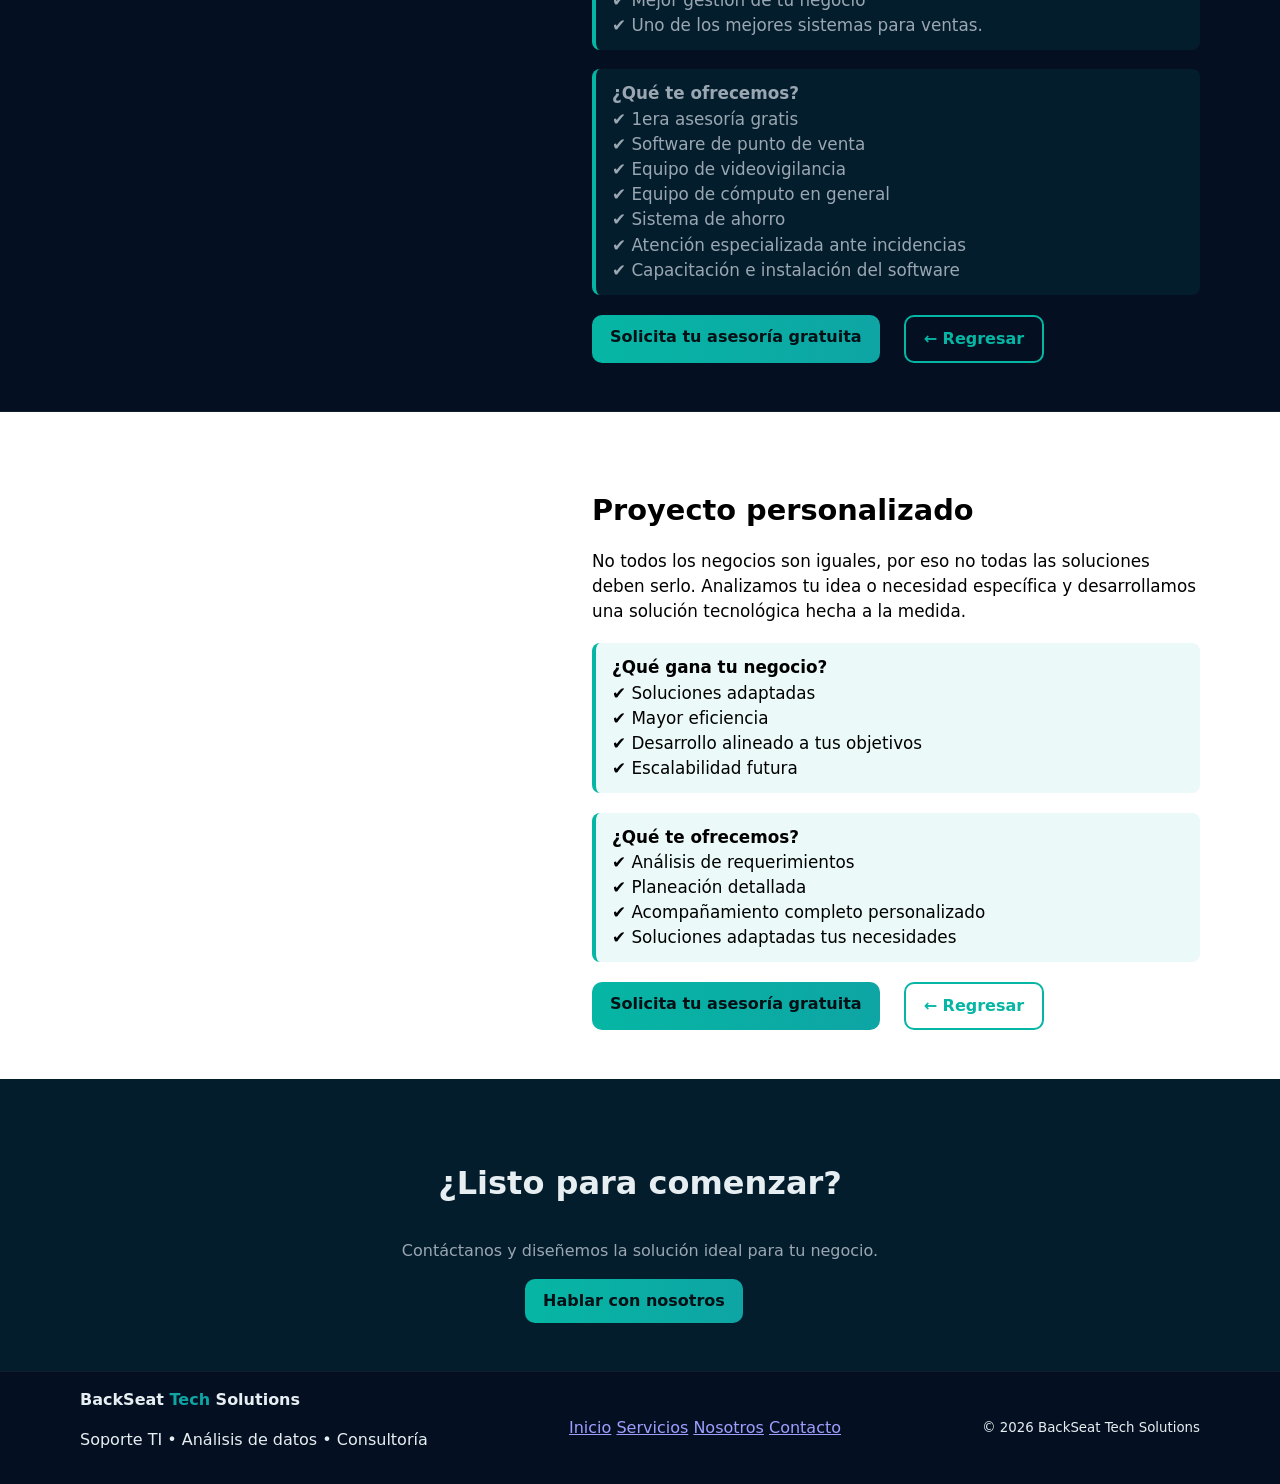
==== commit 10eadbc4: "Update servicios.html" ====
--- a/servicios.html
+++ b/servicios.html
@@ -42,7 +42,7 @@
     <!-- SERVICIO -->
     <section id="soporte" class="service-detail">
       <div class="container service-grid">
-        <video autoplay muted loop>
+        <video autoplay muted loop playsinline webkit-playsinline>
           <source src="Images/SO.mp4" type="video/mp4">
         </video>
         <div>
@@ -82,7 +82,7 @@
 
     <section id="analisis" class="service-detail alt">
       <div class="container service-grid">
-        <video autoplay muted loop>
+        <video autoplay muted loop playsinline webkit-playsinline>
           <source src="Images/A.mp4" type="video/mp4">
         </video>
         <div>
@@ -125,7 +125,7 @@
 
     <section id="consultoria" class="service-detail ">
       <div class="container service-grid">
-        <video autoplay muted loop>
+        <video autoplay muted loop playsinline webkit-playsinline>
           <source src="Images/CO.mp4" type="video/mp4">
         </video>
         <div>
@@ -168,7 +168,7 @@
 
     <section id="mantenimiento" class="service-detail alt">
       <div class="container service-grid">
-        <video autoplay muted loop>
+        <video autoplay muted loop playsinline webkit-playsinline>
           <source src="Images/M.mp4" type="video/mp4">
         </video>
         <div>
@@ -209,7 +209,7 @@
 
     <section id="personal" class="service-detail">
       <div class="container service-grid">
-        <video autoplay muted loop>
+        <video autoplay muted loop playsinline webkit-playsinline>
           <source src="Images/C.mp4" type="video/mp4">
         </video>
         <div>
@@ -252,7 +252,7 @@
 
     <section id="web" class="service-detail alt">
       <div class="container service-grid">
-        <video autoplay muted loop>
+        <video autoplay muted loop playsinline webkit-playsinline>
           <source src="Images/PW.mp4" type="video/mp4">
         </video>
         <div>
@@ -294,7 +294,7 @@
 
     <section id="softrestaurant" class="service-detail">
       <div class="container service-grid">
-        <video autoplay muted loop>
+        <video autoplay muted loop playsinline webkit-playsinline>
           <source src="Images/S.mp4" type="video/mp4">
         </video>
         <div>
@@ -341,7 +341,7 @@
 
     <section id="proyecto" class="service-detail alt">
       <div class="container service-grid">
-        <video autoplay muted loop>
+        <video autoplay muted loop playsinline webkit-playsinline>
           <source src="Images/PP.mp4" type="video/mp4">
         </video>
         <div>
@@ -410,6 +410,6 @@
     </div>
   </footer>
 
-  <script src="scripts.js"></script>
+  <script src="script.js"></script>
 </body>
 </html>
